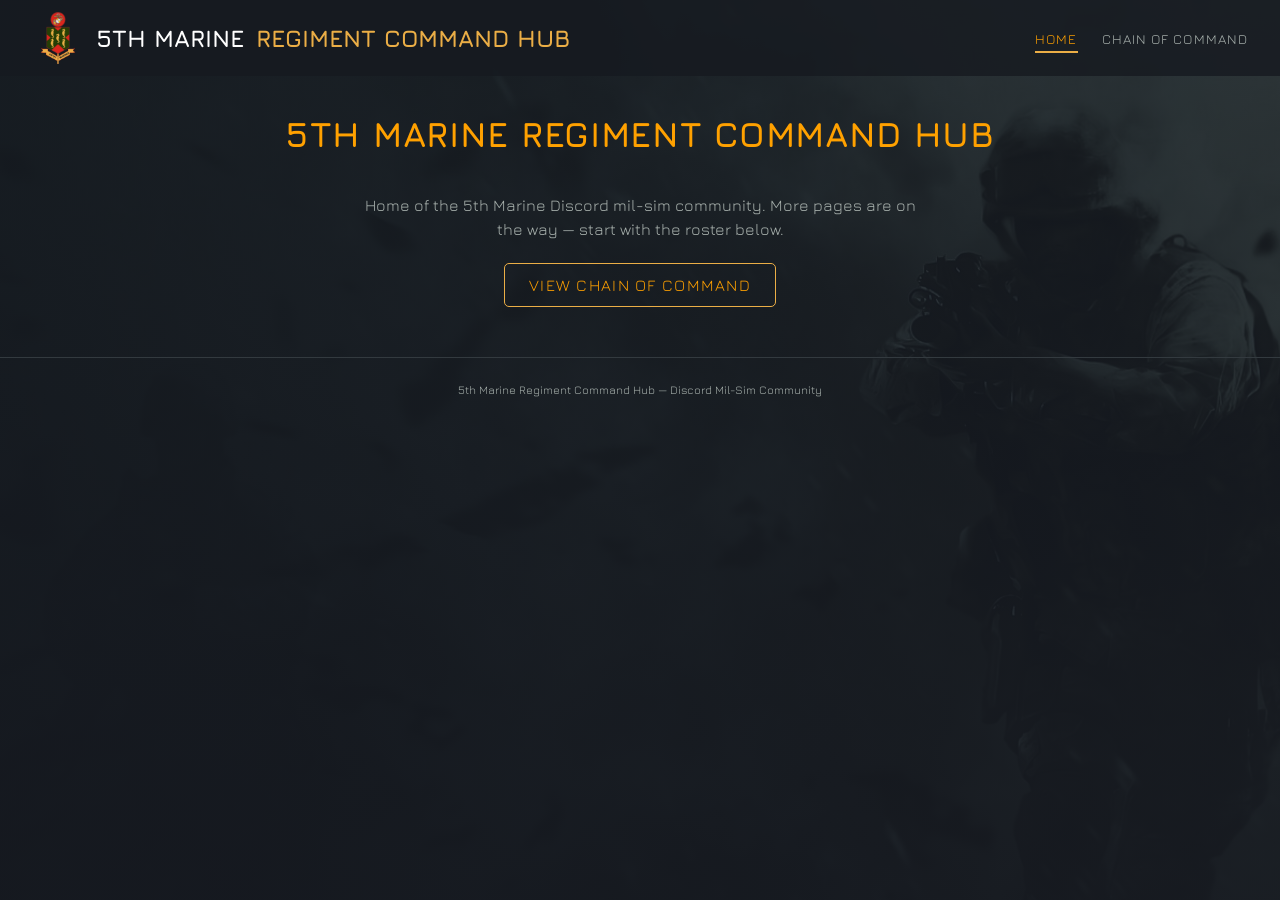
==== public/index.html @ 50db74b6 "Add officer login, roles, and Regimental Command admin panel Restructures the static site into a Clo" ====
<!DOCTYPE html>
<html lang="en">
<head>
  <meta charset="UTF-8" />
  <meta name="viewport" content="width=device-width, initial-scale=1.0" />
  <title>5th Marine Regiment Command Hub</title>
  <link rel="stylesheet" href="assets/css/variables.css" />
  <link rel="stylesheet" href="assets/css/base.css" />
  <link rel="stylesheet" href="assets/css/layout.css" />
</head>
<body>
  <header class="site-header">
    <div class="site-header__brand">
      <img class="site-header__logo" src="assets/img/logo.png" alt="5th Marine Regiment crest" />
      5th Marine <span>Regiment Command Hub</span>
    </div>
    <nav>
      <ul class="site-nav">
        <li><a href="index.html" aria-current="page">Home</a></li>
        <li><a href="chain-of-command.html">Chain of Command</a></li>
      </ul>
    </nav>
  </header>

  <main class="page-shell" style="text-align: center;">
    <h1 class="page-title">5th Marine Regiment Command Hub</h1>
    <p style="color: var(--color-text-muted); max-width: 560px; margin: 0 auto var(--space-6);">
      Home of the 5th Marine Discord mil-sim community. More pages are on the way &mdash;
      start with the roster below.
    </p>
    <p>
      <a href="chain-of-command.html" style="font-family: var(--font-display); text-transform: uppercase; letter-spacing: 0.08em; color: var(--color-gold-bright); border: 1px solid var(--color-gold); padding: var(--space-3) var(--space-5); border-radius: var(--radius);">
        View Chain of Command
      </a>
    </p>
  </main>

  <footer class="site-footer">
    5th Marine Regiment Command Hub &mdash; Discord Mil-Sim Community
  </footer>

  <script src="assets/js/api.js"></script>
  <script src="assets/js/nav.js"></script>
</body>
</html>
---- public/assets/css/variables.css ----
/* ===================================================================
   THEME VARIABLES
   Change colors, fonts, and spacing here to re-skin the entire site.
   Nothing below this file should ever have a hard-coded color/font.
   =================================================================== */
:root {
  /* --- Brand palette (matched to 5thmr.org) --- */
  --color-bg: #161920;
  --color-bg-panel: #202225;
  --color-bg-panel-raised: #2b3237;
  --color-header-bg: #161920cc;
  --color-gold: #ebae46;
  --color-gold-bright: #ffa100;
  --color-sage: #8db1a1;
  --color-text: #ffffff;
  --color-text-muted: #a9b2ae;
  --color-border: #333a3f;
  --color-open: #4caf6e;
  --color-closed: #e5484d;
  --color-filled: #ffffff;

  /* --- Typography --- */
  --font-display: "Jura", sans-serif;
  --font-body: "Jura", -apple-system, "Segoe UI", sans-serif;

  --fs-xs: 0.72rem;
  --fs-sm: 0.85rem;
  --fs-base: 1rem;
  --fs-md: 1.15rem;
  --fs-lg: 1.5rem;
  --fs-xl: 2.2rem;

  /* --- Spacing scale --- */
  --space-1: 4px;
  --space-2: 8px;
  --space-3: 12px;
  --space-4: 16px;
  --space-5: 24px;
  --space-6: 32px;
  --space-7: 48px;

  /* --- Misc --- */
  --radius: 5px;
  --connector-color: var(--color-gold);
  --shadow-card: 0 4px 8px rgba(0, 0, 0, 0.1);
  --max-content-width: 1400px;
}
---- public/assets/css/base.css ----
/* ===================================================================
   BASE / RESET
   Global element defaults shared by every page.
   =================================================================== */
@import url("https://fonts.googleapis.com/css2?family=Jura:wght@400;500;600;700&display=swap");

*,
*::before,
*::after {
  box-sizing: border-box;
}

html,
body {
  margin: 0;
  padding: 0;
}

body {
  background-color: var(--color-bg);
  color: var(--color-text);
  font-family: var(--font-body);
  font-size: var(--fs-base);
  line-height: 1.5;
  min-height: 100vh;
}

h1,
h2,
h3,
h4 {
  font-family: var(--font-display);
  margin: 0;
  letter-spacing: 0.02em;
}

p {
  margin: 0 0 var(--space-3);
}

a {
  color: var(--color-gold-bright);
  text-decoration: none;
}

a:hover {
  text-decoration: underline;
}

img {
  max-width: 100%;
  display: block;
}

button {
  font-family: var(--font-body);
  cursor: pointer;
}

.visually-hidden {
  position: absolute;
  width: 1px;
  height: 1px;
  overflow: hidden;
  clip: rect(0 0 0 0);
  white-space: nowrap;
}
---- public/assets/css/layout.css ----
/* ===================================================================
   LAYOUT
   Page shell shared by every page: background, nav bar, footer.
   Page-specific content styling lives in its own CSS file.
   =================================================================== */

body {
  background-image: linear-gradient(
      to bottom,
      rgba(22, 25, 32, 0.82),
      rgba(22, 25, 32, 0.94)
    ),
    url("../img/site-bg.jpg");
  background-size: cover;
  background-position: center top;
  background-repeat: no-repeat;
}

.site-header {
  display: flex;
  align-items: center;
  justify-content: space-between;
  gap: var(--space-4);
  padding: var(--space-3) var(--space-6);
  background-color: var(--color-header-bg);
  position: sticky;
  top: 0;
  z-index: 10;
}

.site-header__brand {
  display: flex;
  align-items: center;
  gap: var(--space-3);
  color: var(--color-text);
  font-family: var(--font-display);
  font-weight: 700;
  font-size: var(--fs-lg);
  text-transform: uppercase;
}

.site-header__logo {
  height: 52px;
  width: auto;
}

.site-header__brand span {
  color: var(--color-gold);
}

.site-nav {
  display: flex;
  gap: var(--space-5);
  list-style: none;
  margin: 0;
  padding: 0;
}

.site-nav a {
  color: var(--color-text-muted);
  font-family: var(--font-display);
  font-size: var(--fs-sm);
  text-transform: uppercase;
  letter-spacing: 0.08em;
  padding-bottom: var(--space-1);
  border-bottom: 2px solid transparent;
  transition: color 0.15s ease, border-color 0.15s ease;
}

.site-nav a:hover,
.site-nav a[aria-current="page"] {
  color: var(--color-gold-bright);
  text-decoration: none;
  border-bottom-color: var(--color-gold);
}

.page-shell {
  max-width: var(--max-content-width);
  margin: 0 auto;
  padding: var(--space-6) var(--space-5) var(--space-7);
}

.page-title {
  font-size: var(--fs-xl);
  text-transform: uppercase;
  color: var(--color-gold-bright);
  text-align: center;
  margin-bottom: var(--space-6);
}

.site-footer {
  text-align: center;
  padding: var(--space-5);
  color: var(--color-text-muted);
  font-size: var(--fs-xs);
  border-top: 1px solid var(--color-border);
}

@media (max-width: 720px) {
  .site-header {
    flex-direction: column;
    align-items: flex-start;
    gap: var(--space-3);
  }

  .site-header__brand {
    font-size: var(--fs-md);
    flex-wrap: wrap;
  }

  .site-nav {
    flex-wrap: wrap;
    gap: var(--space-4);
  }
}
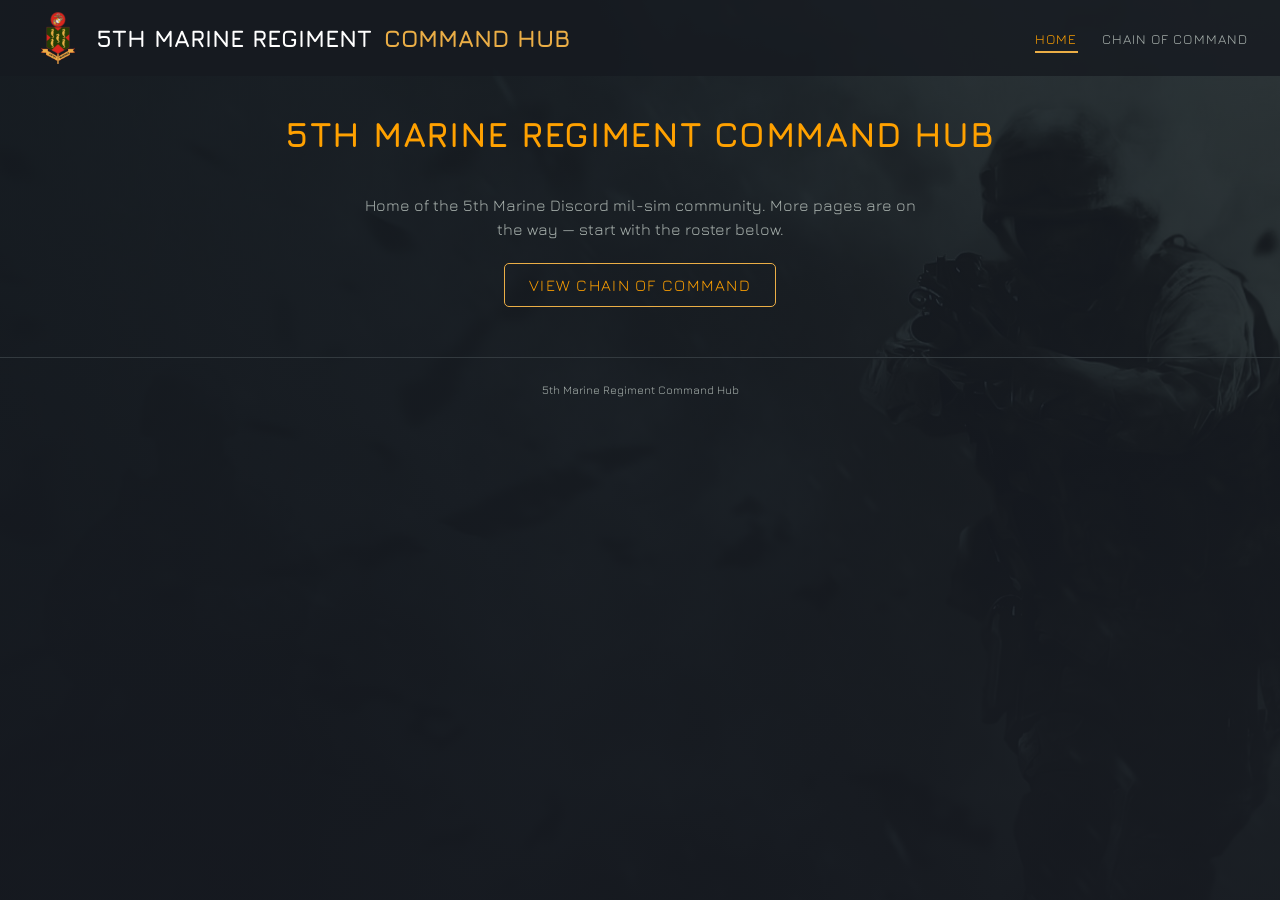
==== commit 7a3dc463: "Fix header text split: '5th Marine Regiment' white, 'Command Hub' gold Previous change made the whol" ====
--- a/public/index.html
+++ b/public/index.html
@@ -12,7 +12,7 @@
   <header class="site-header">
     <div class="site-header__brand">
       <img class="site-header__logo" src="assets/img/logo.png" alt="5th Marine Regiment crest" />
-      5th Marine <span>Regiment Command Hub</span>
+      5th Marine Regiment <span>Command Hub</span>
     </div>
     <nav>
       <ul class="site-nav">
@@ -36,7 +36,7 @@
   </main>
 
   <footer class="site-footer">
-    5th Marine Regiment Command Hub &mdash; Discord Mil-Sim Community
+    5th Marine Regiment Command Hub
   </footer>
 
   <script src="assets/js/api.js"></script>
